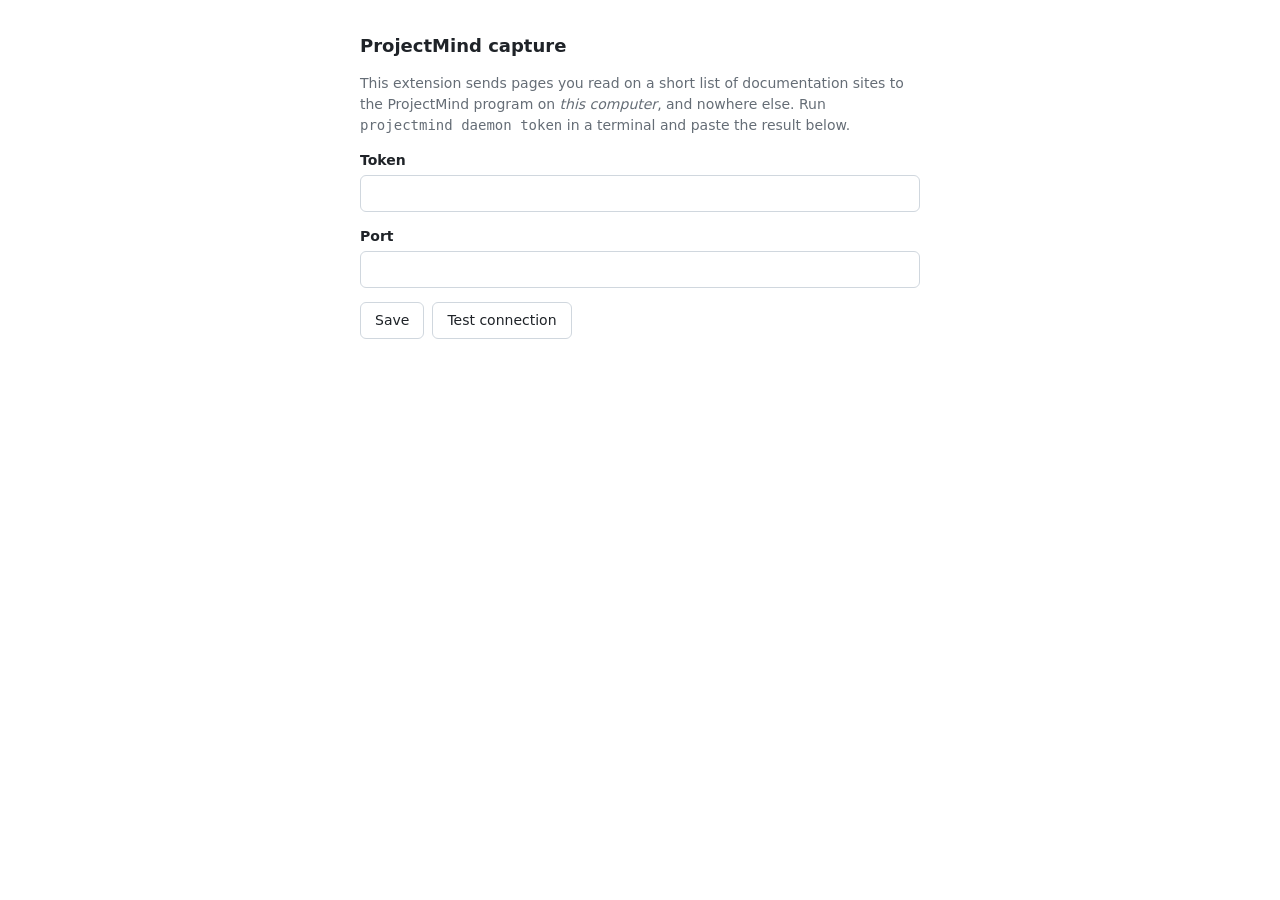
==== extension/options.html @ a9cd89a8 "feat(extension): add the edge and chrome capture extension limited to allowed sites" ====
<!doctype html>
<html lang="en">
<head>
<meta charset="utf-8">
<title>ProjectMind options</title>
<style>
  :root { color-scheme: light dark; --fg: #1f2328; --bg: #ffffff; --muted: #656d76; --line: #d0d7de; --ok: #1a7f37; --bad: #cf222e; }
  @media (prefers-color-scheme: dark) { :root { --fg: #e6edf3; --bg: #0d1117; --muted: #8b949e; --line: #30363d; --ok: #3fb950; --bad: #f85149; } }
  body { max-width: 560px; margin: 32px auto; padding: 0 16px; font: 14px/1.5 system-ui, sans-serif; color: var(--fg); background: var(--bg); }
  h1 { font-size: 18px; } label { display: block; margin-top: 14px; font-weight: 600; }
  input { width: 100%; box-sizing: border-box; padding: 7px 9px; margin-top: 4px; font: inherit; color: inherit; background: transparent; border: 1px solid var(--line); border-radius: 6px; }
  button { margin: 14px 8px 0 0; padding: 7px 14px; font: inherit; color: inherit; background: transparent; border: 1px solid var(--line); border-radius: 6px; cursor: pointer; }
  p, #result { color: var(--muted); } #result.ok { color: var(--ok); } #result.bad { color: var(--bad); }
  code { font-family: ui-monospace, monospace; }
</style>
</head>
<body>
  <h1>ProjectMind capture</h1>
  <p>This extension sends pages you read on a short list of documentation sites to the ProjectMind
     program on <em>this computer</em>, and nowhere else. Run <code>projectmind daemon token</code>
     in a terminal and paste the result below.</p>
  <label for="token">Token</label>
  <input id="token" type="password" autocomplete="off" spellcheck="false">
  <label for="port">Port</label>
  <input id="port" type="number" min="1" max="65535">
  <button id="save">Save</button><button id="test">Test connection</button>
  <p id="result"></p>
  <p id="rules"></p>
  <script src="lib.js"></script>
  <script src="options.js"></script>
</body>
</html>
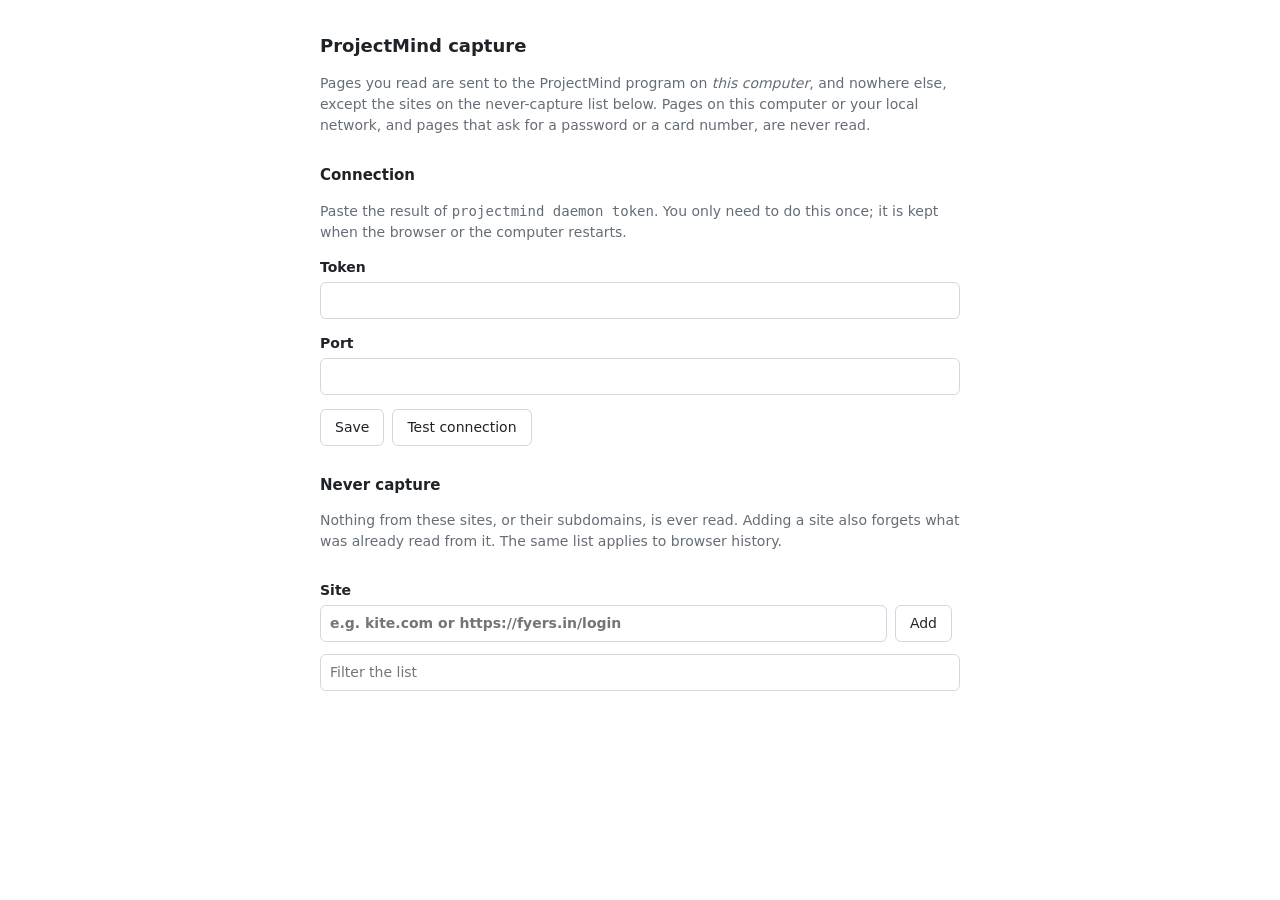
==== commit cac45404: "feat(browser): read every site except a never-capture list" ====
--- a/extension/options.html
+++ b/extension/options.html
@@ -4,28 +4,51 @@
 <meta charset="utf-8">
 <title>ProjectMind options</title>
 <style>
-  :root { color-scheme: light dark; --fg: #1f2328; --bg: #ffffff; --muted: #656d76; --line: #d0d7de; --ok: #1a7f37; --bad: #cf222e; }
-  @media (prefers-color-scheme: dark) { :root { --fg: #e6edf3; --bg: #0d1117; --muted: #8b949e; --line: #30363d; --ok: #3fb950; --bad: #f85149; } }
-  body { max-width: 560px; margin: 32px auto; padding: 0 16px; font: 14px/1.5 system-ui, sans-serif; color: var(--fg); background: var(--bg); }
-  h1 { font-size: 18px; } label { display: block; margin-top: 14px; font-weight: 600; }
+  :root { color-scheme: light dark; --fg: #1f2328; --bg: #ffffff; --muted: #656d76; --line: #d0d7de; --chip: #f6f8fa; --ok: #1a7f37; --bad: #cf222e; }
+  @media (prefers-color-scheme: dark) { :root { --fg: #e6edf3; --bg: #0d1117; --muted: #8b949e; --line: #30363d; --chip: #161b22; --ok: #3fb950; --bad: #f85149; } }
+  body { max-width: 640px; margin: 32px auto; padding: 0 16px 48px; font: 14px/1.5 system-ui, sans-serif; color: var(--fg); background: var(--bg); }
+  h1 { font-size: 18px; } h2 { font-size: 15px; margin-top: 28px; }
+  label { display: block; margin-top: 14px; font-weight: 600; }
   input { width: 100%; box-sizing: border-box; padding: 7px 9px; margin-top: 4px; font: inherit; color: inherit; background: transparent; border: 1px solid var(--line); border-radius: 6px; }
   button { margin: 14px 8px 0 0; padding: 7px 14px; font: inherit; color: inherit; background: transparent; border: 1px solid var(--line); border-radius: 6px; cursor: pointer; }
-  p, #result { color: var(--muted); } #result.ok { color: var(--ok); } #result.bad { color: var(--bad); }
+  button:hover { border-color: var(--muted); }
+  p, #result, #deny-result { color: var(--muted); } .ok { color: var(--ok) !important; } .bad { color: var(--bad) !important; }
   code { font-family: ui-monospace, monospace; }
+  .add { display: flex; gap: 8px; align-items: flex-end; } .add input { flex: 1; } .add button { margin-top: 0; }
+  #filter { margin-top: 12px; }
+  ul { list-style: none; padding: 0; margin: 12px 0 0; display: flex; flex-wrap: wrap; gap: 6px; }
+  li { display: inline-flex; align-items: center; gap: 4px; padding: 3px 4px 3px 10px; border: 1px solid var(--line); border-radius: 999px; background: var(--chip); font: 12.5px ui-monospace, monospace; }
+  li button { margin: 0; padding: 0 7px; border: 0; border-radius: 999px; font-size: 14px; line-height: 1.4; }
+  li button:hover { color: var(--bad); }
 </style>
 </head>
 <body>
   <h1>ProjectMind capture</h1>
-  <p>This extension sends pages you read on a short list of documentation sites to the ProjectMind
-     program on <em>this computer</em>, and nowhere else. Run <code>projectmind daemon token</code>
-     in a terminal and paste the result below.</p>
+  <p>Pages you read are sent to the ProjectMind program on <em>this computer</em>, and nowhere
+     else, except the sites on the never-capture list below. Pages on this computer or your
+     local network, and pages that ask for a password or a card number, are never read.</p>
+
+  <h2>Connection</h2>
+  <p>Paste the result of <code>projectmind daemon token</code>. You only need to do this once;
+     it is kept when the browser or the computer restarts.</p>
   <label for="token">Token</label>
   <input id="token" type="password" autocomplete="off" spellcheck="false">
   <label for="port">Port</label>
   <input id="port" type="number" min="1" max="65535">
   <button id="save">Save</button><button id="test">Test connection</button>
   <p id="result"></p>
-  <p id="rules"></p>
+
+  <h2>Never capture</h2>
+  <p>Nothing from these sites, or their subdomains, is ever read. Adding a site also forgets
+     what was already read from it. The same list applies to browser history.</p>
+  <div class="add">
+    <label style="flex:1">Site<input id="deny-input" placeholder="e.g. kite.com or https://fyers.in/login" spellcheck="false"></label>
+    <button id="deny-add">Add</button>
+  </div>
+  <input id="filter" placeholder="Filter the list" spellcheck="false">
+  <ul id="deny-list"></ul>
+  <p id="deny-result"></p>
+
   <script src="lib.js"></script>
   <script src="options.js"></script>
 </body>
